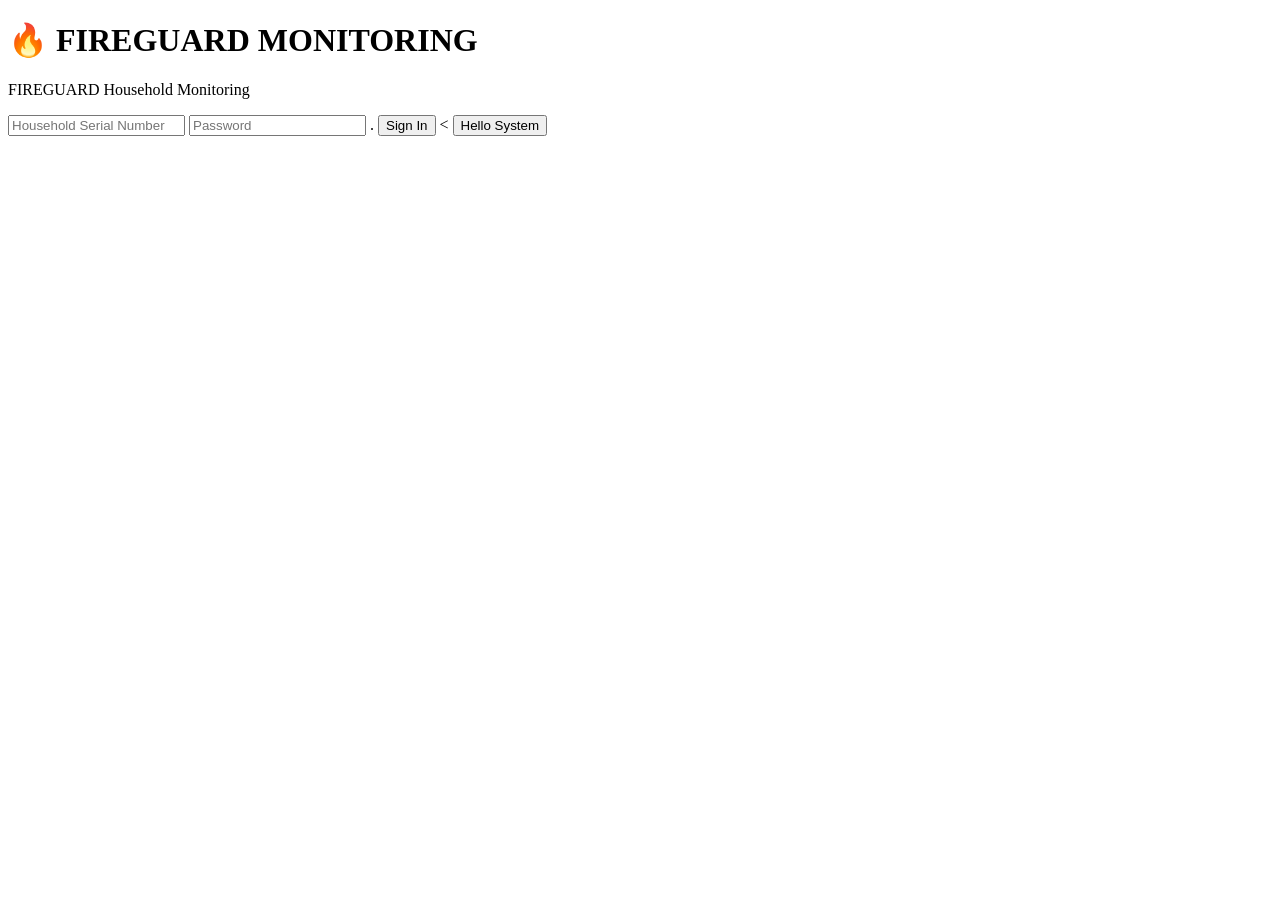
==== index.html @ 0fcd4c61 "Add files via upload" ====
<!DOCTYPE html>
<html lang="en">
<head>
    <meta charset="UTF-8">
    <title>FIREGUARD Monitoring</title>
    <link rel="stylesheet" href="style.css">
</head>
<body class="login-body">

    <div class="login-container">
        <h1>🔥 FIREGUARD MONITORING</h1>
        <p class="subtitle">FIREGUARD Household Monitoring</p>

        <input type="text" placeholder="Household Serial Number">
        <input type="password" placeholder="Password">
        .

        <button onclick="login()">Sign In</button>
    <    
        <button onclick="Register()">Hello System

        </button>
    </div>

    <script>
        function login() {
            // Simple redirect (no backend yet)
            window.location.href = "dashboard.html";
        }
    </script>

</body>
</html>
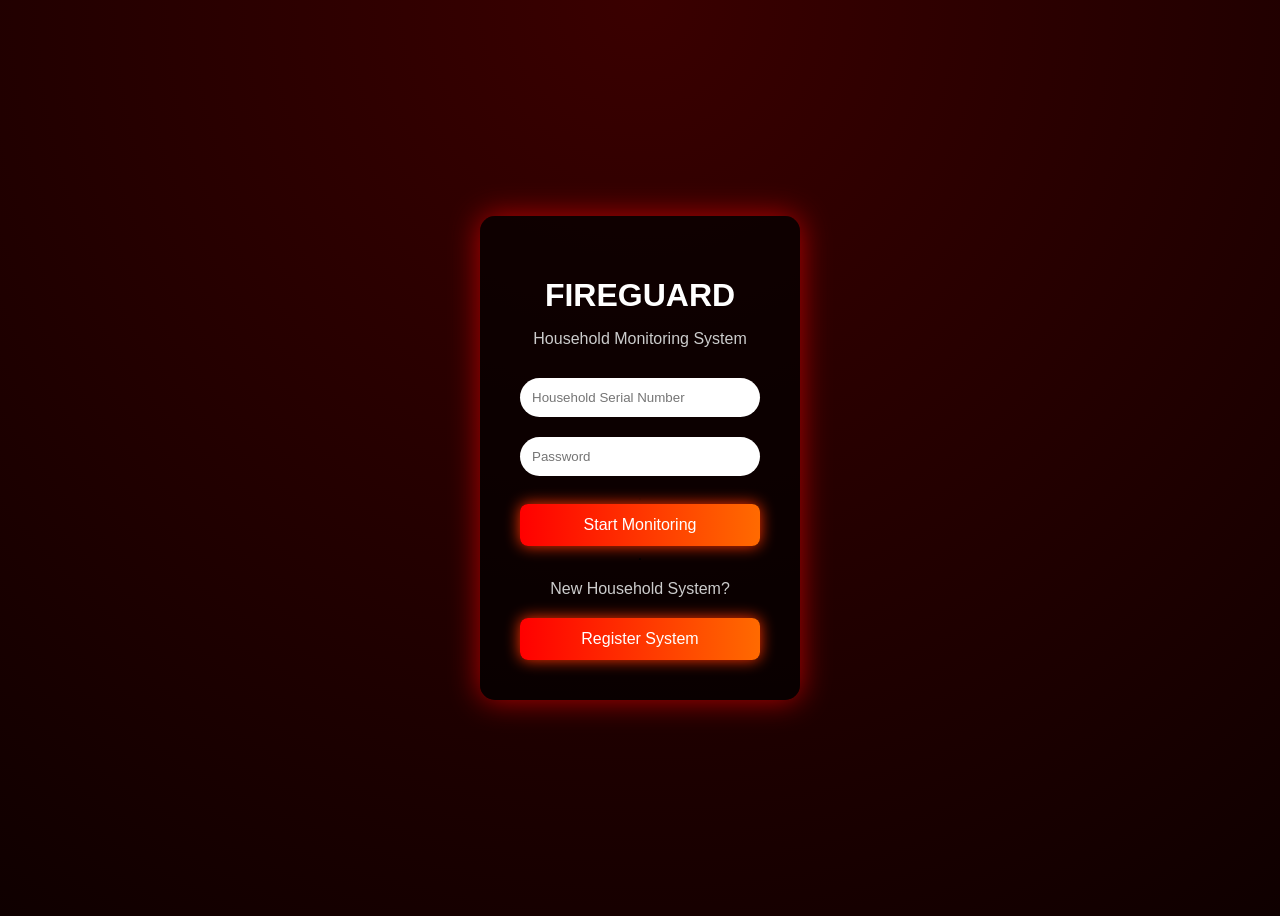
==== commit 074b5756: "Update index.html" ====
--- a/index.html
+++ b/index.html
@@ -8,16 +8,19 @@
 <body class="login-body">
 
     <div class="login-container">
-        <h1>🔥 FIREGUARD MONITORING</h1>
-        <p class="subtitle">FIREGUARD Household Monitoring</p>
+        <h1>FIREGUARD</h1>
+        <p class="subtitle">Household Monitoring System</p>
 
         <input type="text" placeholder="Household Serial Number">
         <input type="password" placeholder="Password">
         .
 
-        <button onclick="login()">Sign In</button>
-    <    
-        <button onclick="Register()">Hello System
+        <button onclick="login()">Start Monitoring</button>
+
+        .
+         <p class="subtitle">New Household System?</p>
+    
+        <button onclick="Register()">Register System
 
         </button>
     </div>
--- a/style.css
+++ b/style.css
@@ -0,0 +1,126 @@
+* {
+    box-sizing: border-box;
+    font-family: 'Segoe UI', sans-serif;
+}
+
+/* ===== LOGIN ===== */
+.login-body {
+    background: radial-gradient(circle at top, #3a0000, #0f0000);
+    height: 100vh;
+    display: flex;
+    justify-content: center;
+    align-items: center;
+}
+
+.login-container {
+    background: rgba(0, 0, 0, 0.7);
+    padding: 40px;
+    border-radius: 15px;
+    text-align: center;
+    box-shadow: 0 0 30px rgb(182, 0, 0);
+    width: 320px;
+}
+
+.login-container h1 {
+    color: #ffffff;
+    margin-bottom: 5px;
+}
+
+.subtitle {
+    color: #ccc;
+    margin-bottom: 20px;
+}
+
+input {
+    width: 100%;
+    padding: 12px;
+    margin: 10px 0;
+    border: none;
+    border-radius: 20px;
+}
+
+button {
+    width: 100%;
+    padding: 12px;
+    background: linear-gradient(90deg, #ff0000, #ff6a00);
+    border: none;
+    color: white;
+    font-size: 16px;
+    border-radius: 8px;
+    cursor: pointer;
+    box-shadow: 0 0 15px #ff3300;
+}
+
+button:hover {
+    transform: scale(1.05);
+}
+
+/* ===== DASHBOARD ===== */
+.dashboard-body {
+    background: linear-gradient(135deg, #140000, #2a0a0a);
+    color: white;
+    min-height: 100vh;
+    padding: 20px;
+}
+
+.dashboard-header {
+    display: flex;
+    justify-content: space-between;
+    align-items: center;
+    margin-bottom: 25px;
+}
+
+.dashboard-header h1 {
+    color: #ff6a00;
+}
+
+.logo {
+    color: #ff0000;
+    font-weight: bold;
+    letter-spacing: 2px;
+}
+
+/* GRID */
+.dashboard-grid {
+    display: grid;
+    grid-template-columns: repeat(auto-fit, minmax(220px, 1fr));
+    gap: 20px;
+}
+
+/* CARDS */
+.card {
+    background: rgba(255, 0, 0, 0.15);
+    padding: 20px;
+    border-radius: 15px;
+    box-shadow: inset 0 0 20px rgba(255,0,0,0.4),
+                0 0 15px rgba(255,0,0,0.3);
+}
+
+.card h3 {
+    font-size: 14px;
+    color: #ffb199;
+}
+
+.big-number {
+    font-size: 40px;
+    margin-top: 10px;
+}
+
+.big-number span {
+    font-size: 14px;
+}
+
+/* NEON EFFECT */
+.neon {
+    box-shadow: 0 0 25px #ff0000;
+}
+
+/* CIRCLE STYLE */
+.circle {
+    text-align: center;
+    border-radius: 50%;
+    height: 220px;
+    display: flex;
+    flex-direction: column;
+    justify-content: center;
+}
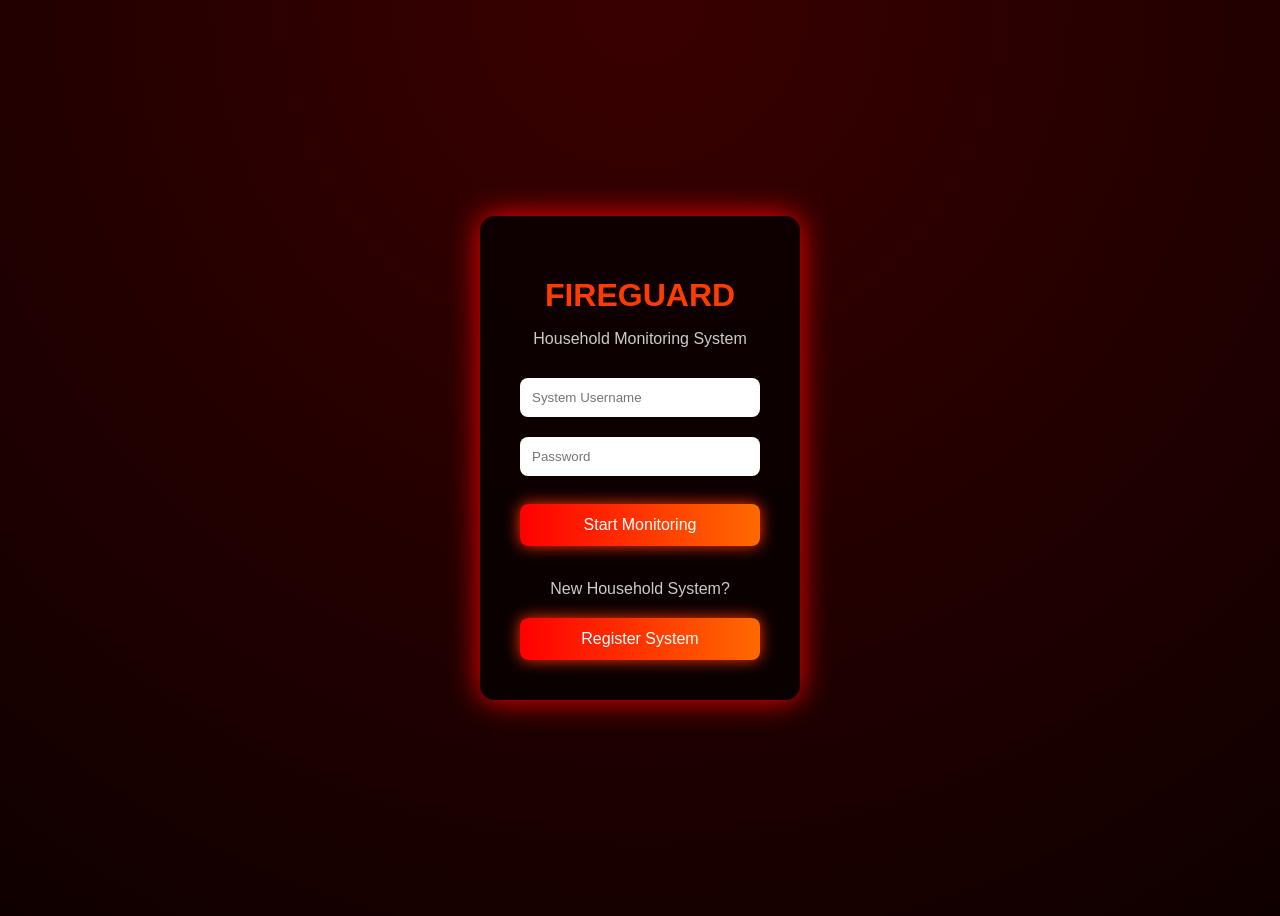
==== commit e197c2e4: "Implement user login functionality with error handling Added user authentication with multiple usern" ====
--- a/index.html
+++ b/index.html
@@ -11,8 +11,13 @@
         <h1>FIREGUARD</h1>
         <p class="subtitle">Household Monitoring System</p>
 
-        <input type="text" placeholder="Household Serial Number">
-        <input type="password" placeholder="Password">
+     <input type="text" id="username" placeholder="System Username">
+<input type="password" id="password" placeholder="Password">
+
+<p id="error" style="color:red; display:none; margin-top:10px;">
+    ❌ Invalid username or password.
+
+</p>
         .
 
         <button onclick="login()">Start Monitoring</button>
@@ -26,11 +31,49 @@
     </div>
 
     <script>
-        function login() {
+function login() {
+
+    // USERS with PASSWORD + DASHBOARD PAGE
+    const users = {
+        "admin": {
+            password: "jem",
+            dashboard: "dashboard.html"
+        },
+        "admin2": {
+            password: "jra",
+            dashboard: "jradashboard.html"
+        },
+        "admin3": {
+            password: "jay",
+            dashboard: "jaydashboard.html"
+        },
+        "admin4": {
+            password: "bry",
+            dashboard: "brydashboard.html"
+        }
+}
+
+    const username = document.getElementById("username").value;
+    const password = document.getElementById("password").value;
+    const errorMsg = document.getElementById("error");
+
+    // Check if user exists
+    if (users[username] && users[username].password === password) {
+        // Redirect to that user's dashboard
+        window.location.href = users[username].dashboard
+    } else {
+        errorMsg.style.display = "block"
+    }
+}
+        
+        function Register() {
             // Simple redirect (no backend yet)
-            window.location.href = "dashboard.html";
+            window.location.href = "register.html";
         }
     </script>
 
+
+
+
 </body>
 </html>
--- a/style.css
+++ b/style.css
@@ -13,16 +13,16 @@
 }
 
 .login-container {
-    background: rgba(0, 0, 0, 0.7);
+    background: rgba(0,0,0,0.7);
     padding: 40px;
     border-radius: 15px;
     text-align: center;
-    box-shadow: 0 0 30px rgb(182, 0, 0);
+    box-shadow: 0 0 30px red;
     width: 320px;
 }
 
 .login-container h1 {
-    color: #ffffff;
+    color: #ff3c00;
     margin-bottom: 5px;
 }
 
@@ -36,7 +36,7 @@
     padding: 12px;
     margin: 10px 0;
     border: none;
-    border-radius: 20px;
+    border-radius: 8px;
 }
 
 button {
